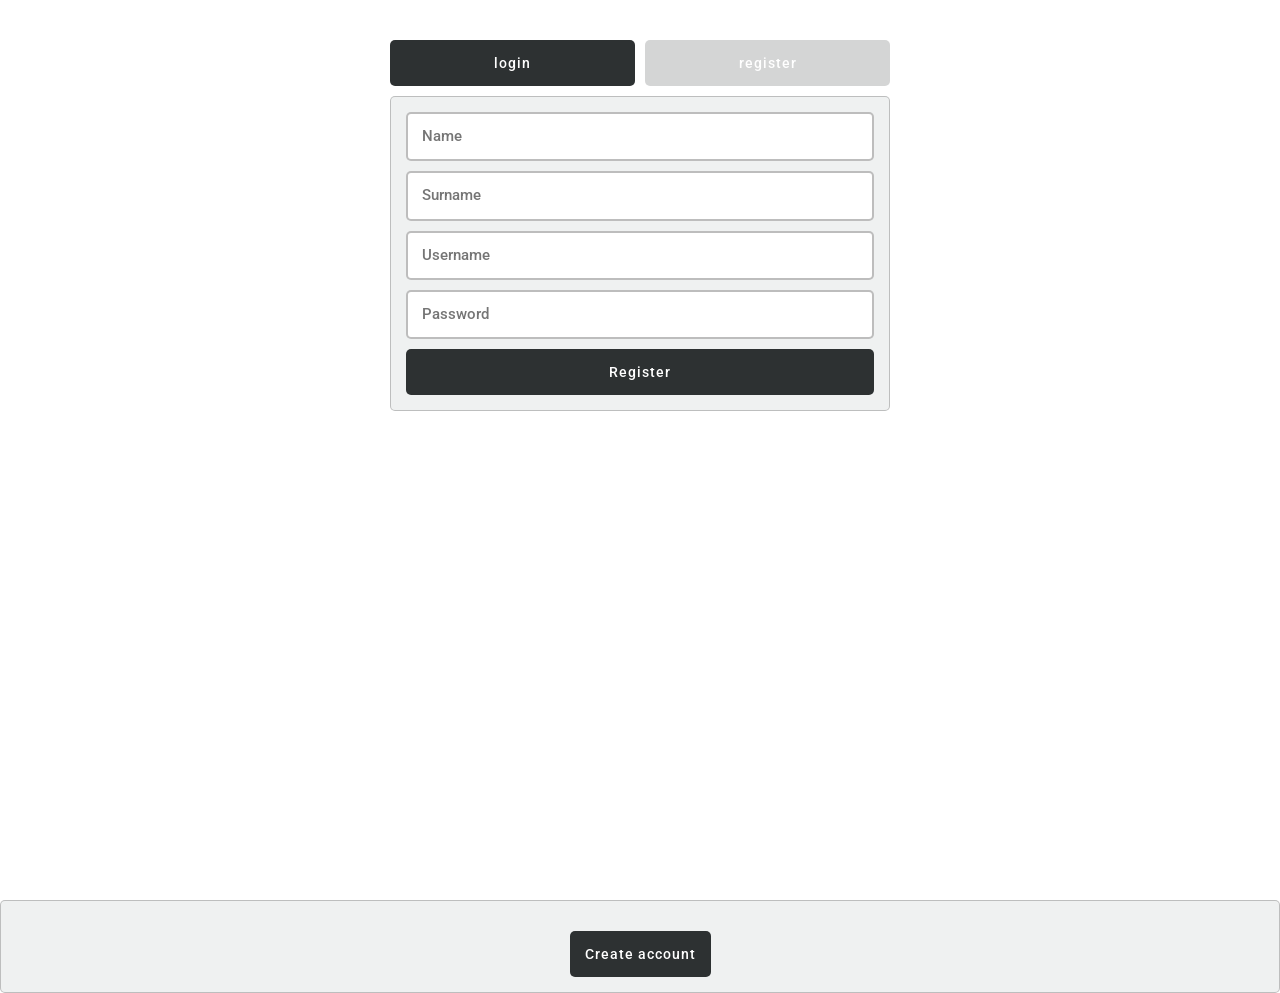
==== WalletAPI/wwwroot/index.html @ 215ca211 "Add front start" ====
<!DOCTYPE html>
<html lang="en">
  <head>
    <meta charset="UTF-8" />
    <meta name="viewport" content="width=device-width, user-scalable=no, initial-scale=1.0, maximum-scale=1.0, minimum-scale=1.0" />
    <meta http-equiv="X-UA-Compatible" content="ie=edge" />
    <link rel="stylesheet" href="./css/normalize.css" />
    <link rel="stylesheet" href="./css/style.css" />
    <title>Document</title>
  </head>
  <body>
    <div class="container">
      <div class="form-wrapper">
        <div class="log-btns">
          <button id="log" class="btn btn-log">login</button>
          <button id="reg" class="btn btn-reg unactive">register</button>
        </div>
        <form class="register-form" id="regform">
          <input type="text" id="name" placeholder="Name" />
          <input type="text" id="surname" placeholder="Surname" />
          <input type="text" id="user_name" placeholder="Username" />
          <input type="password" id="password" placeholder="Password" />
          <input type="submit" value="Register" id="submit" />
        </form>
        <form class="login-form unactive" id="logform">
          <input type="text" id="user_name_login" placeholder="Username" />
          <input type="password" id="password_login" placeholder="Password" />
          <input type="submit" value="Login" id="submit_login" />
        </form>
      </div>
    </div>

    <div class="accounts-wrapper hidden">
      <div class="account-list"></div>
      <button class="add">Create account</button>
    </div>
  
  <div class="modal">
    <span class="close">x</span>
    <form class="create-account-form">
      <!--<input type="text" id="user_name_create_account" placeholder="Username"/>-->
      <input type="text" id="account_name_create_account" placeholder="Account name"/>
      <input type="number" id="balance_create_account" placeholder="Account balance"/>
      <input type="submit" value="Create" id="submit_create_account"/>
    </form>
  </div>
  
  </body>
  <script src="https://code.jquery.com/jquery-3.6.3.min.js" integrity="sha256-pvPw+upLPUjgMXY0G+8O0xUf+/Im1MZjXxxgOcBQBXU=" crossorigin="anonymous"></script>
  <script src="./js/script.js"></script>
  <!--<script src="./js/accountMenuScript.js"></script>-->
</html>
---- WalletAPI/wwwroot/css/style.css ----
@import url("https://fonts.googleapis.com/css2?family=Roboto:wght@300;400;500;700;900&display=swap");
@font-face {
  font-family: "Stem";
  font-weight: 700;
  src: url("../fonts/Stem-Bold.woff2") format("woff2");
}
:root {
  --main-font-family-main: "Stem", sans-serif;
  --color-light: #fff;
}

body {
  font-family: "Roboto", sans-serif;
  min-height: 100vh;
}

.container {
  width: 100vw;
  height: 100vh;
}

.container.hidden {
  display: none;
}

.log-btns {
  display: flex;
  grid-gap: 10px;
  margin-bottom: 10px;
}
.log-btns .btn {
  background-color: #2d3132;
  color: #fff;
  font-size: 14px;
  font-weight: 500;
  padding: 15px;
  border: none;
  border-radius: 5px;
  transition: 0.3s;
  cursor: pointer;
  letter-spacing: 1px;
  font-weight: 500;
  flex-basis: 50%;
}
.log-btns .btn.unactive {
  opacity: 0.2;
  pointer-events: none;
}

.register-form,
.login-form {
  display: flex;
  grid-gap: 10px;
  padding: 15px;
  flex-direction: column;
  border: 1px solid rgba(0, 0, 0, 0.212);
  background-color: #eff1f1;
  border-radius: 5px;
  height: 315px;
}
.register-form.unactive,
.login-form.unactive {
  display: none;
}
.register-form input[type=text],
.register-form input[type=password],
.login-form input[type=text],
.login-form input[type=password] {
  font-size: 15px;
  border-radius: 5px;
  padding: 14px;
  font-weight: 500;
  border: 2px solid rgba(128, 128, 128, 0.521);
  outline: none;
}
.register-form input[type=submit],
.login-form input[type=submit] {
  background-color: #2d3132;
  color: #fff;
  font-size: 14px;
  font-weight: 500;
  padding: 15px;
  border: none;
  border-radius: 5px;
  transition: 0.3s;
  cursor: pointer;
  letter-spacing: 1px;
  font-weight: 500;
  margin-top: auto;
}
.register-form input[type=submit]:hover,
.login-form input[type=submit]:hover {
  opacity: 0.7;
}

.form-wrapper {
  padding-top: 40px;
  margin: auto;
  width: 100%;
  max-width: 500px;
  height: 100%;
  position: relative;
}/*# sourceMappingURL=style.css.map */

.accounts-wrapper {
  display: flex;
  flex-direction: column;
  grid-gap: 15px;
  padding: 15px;
  border: 1px solid rgba(0, 0, 0, 0.212);
  background-color: #eff1f1;
  border-radius: 5px;
}

.account-list.hidden {
  display: none;
}

.account {
  display: flex;
  grid-gap: 30px;
  align-items: center;
  background-color: #fff;
  border-radius: 5px;
  padding: 15px;
}

.add,
.choose-button {
  margin-left: auto;
  background-color: #2d3132;
  color: #fff;
  font-size: 14px;
  font-weight: 500;
  padding: 15px;
  border: none;
  border-radius: 5px;
  transition: 0.3s;
  cursor: pointer;
  letter-spacing: 1px;
  font-weight: 500;
  
}

.add {
  margin: 0 auto;
}

.delete-button {
  background-color: #d20e0e;
  color: #fff;
  font-size: 14px;
  font-weight: 500;
  padding: 15px;
  border: none;
  border-radius: 5px;
  transition: 0.3s;
  cursor: pointer;
  letter-spacing: 1px;
  font-weight: 500;
}


.account-name {
  font-size: 20px;
}

.account-balance {
  font-size: 20px;
}

.modal {
  display: flex;
  align-items: center;
  justify-content: center;
  position: fixed;
  background-color: RGBA(0,0,0,0.48);
  width: 100vw;
  height: 100vh;
  top: 0;
  left: 0;
}

.close {
  color: white;
  background-color: black;
  width: 20px;
  height: 20px;
  display: flex;
  justify-content: center;
  align-items: center;
  border-radius: 50%;
  top: 20px;
  right: 20px;
  position: fixed;
  font-size: 20px;
  cursor: pointer;
}

.create-account-form {
  display: flex;
  flex-direction: column;
  grid-gap: 10px;
  background-color: white;
}
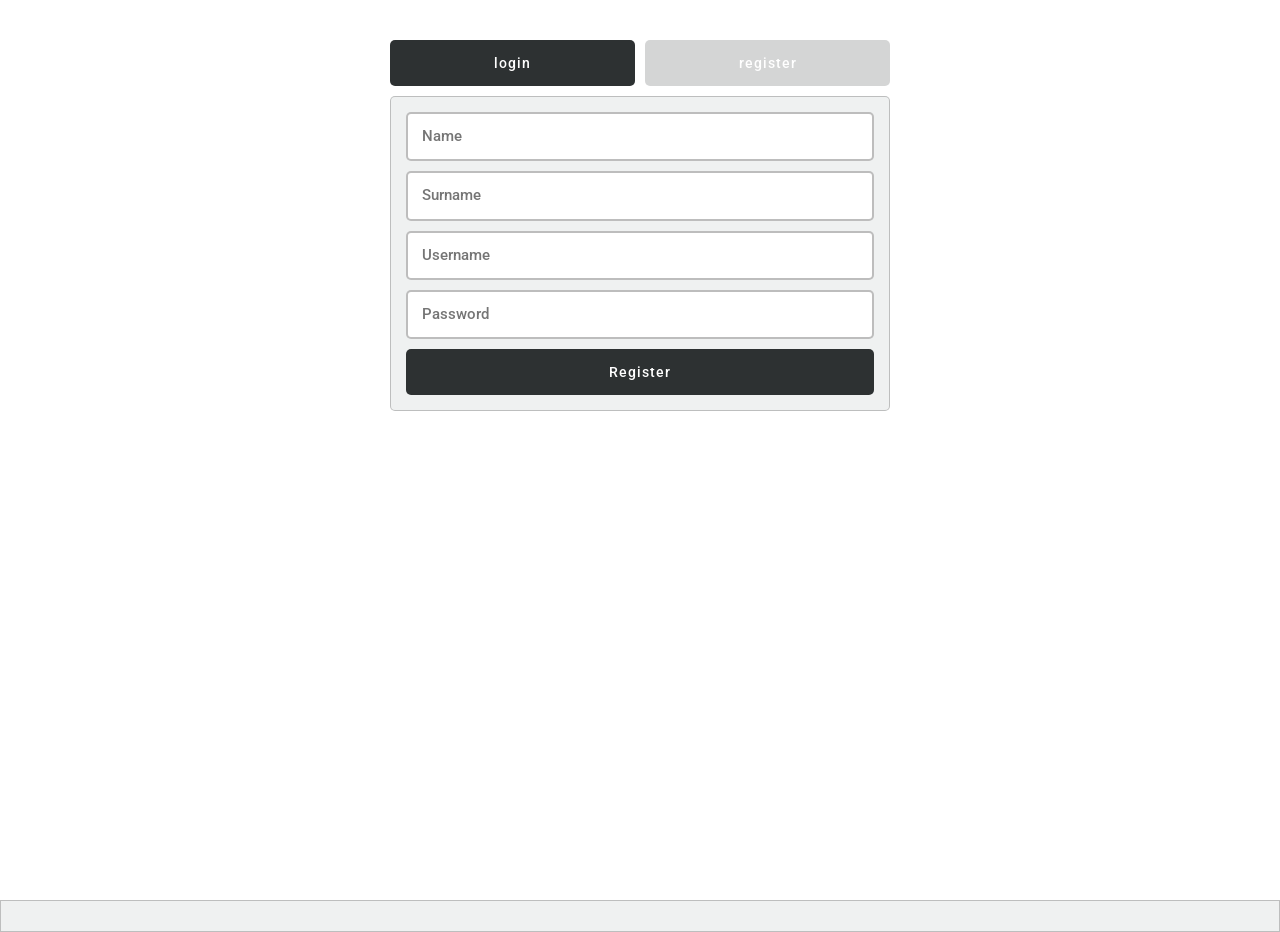
==== commit ae3e37dc: "Initial commit" ====
--- a/WalletAPI/wwwroot/index.html
+++ b/WalletAPI/wwwroot/index.html
@@ -1,52 +1,201 @@
 <!DOCTYPE html>
 <html lang="en">
-  <head>
-    <meta charset="UTF-8" />
-    <meta name="viewport" content="width=device-width, user-scalable=no, initial-scale=1.0, maximum-scale=1.0, minimum-scale=1.0" />
-    <meta http-equiv="X-UA-Compatible" content="ie=edge" />
-    <link rel="stylesheet" href="./css/normalize.css" />
-    <link rel="stylesheet" href="./css/style.css" />
-    <title>Document</title>
-  </head>
-  <body>
-    <div class="container">
-      <div class="form-wrapper">
-        <div class="log-btns">
-          <button id="log" class="btn btn-log">login</button>
-          <button id="reg" class="btn btn-reg unactive">register</button>
-        </div>
-        <form class="register-form" id="regform">
-          <input type="text" id="name" placeholder="Name" />
-          <input type="text" id="surname" placeholder="Surname" />
-          <input type="text" id="user_name" placeholder="Username" />
-          <input type="password" id="password" placeholder="Password" />
-          <input type="submit" value="Register" id="submit" />
-        </form>
-        <form class="login-form unactive" id="logform">
-          <input type="text" id="user_name_login" placeholder="Username" />
-          <input type="password" id="password_login" placeholder="Password" />
-          <input type="submit" value="Login" id="submit_login" />
-        </form>
-      </div>
+<head>
+  <meta charset="UTF-8" />
+  <meta name="viewport" content="width=device-width, user-scalable=no, initial-scale=1.0, maximum-scale=1.0, minimum-scale=1.0" />
+  <meta http-equiv="X-UA-Compatible" content="ie=edge" />
+  <link rel="stylesheet" href="./css/normalize.css" />
+  <link rel="stylesheet" href="./css/style.css" />
+  <title>Document</title>
+</head>
+<body>
+<div class="container">
+  <div class="form-wrapper">
+    <div class="log-btns">
+      <button id="log" class="btn btn-log">login</button>
+      <button id="reg" class="btn btn-reg unactive">register</button>
     </div>
-
-    <div class="accounts-wrapper hidden">
-      <div class="account-list"></div>
-      <button class="add">Create account</button>
+    <form class="register-form" id="regform">
+      <input type="text" id="name" placeholder="Name" />
+      <input type="text" id="surname" placeholder="Surname" />
+      <input type="text" id="user_name" placeholder="Username" />
+      <input type="password" id="password" placeholder="Password" />
+      <input type="submit" value="Register" id="submit" />
+    </form>
+    <form class="login-form unactive" id="logform">
+      <input type="text" id="user_name_login" placeholder="Username" />
+      <input type="password" id="password_login" placeholder="Password" />
+      <input type="submit" value="Login" id="submit_login" />
+    </form>
+  </div>
+</div>
+
+<div class="accounts-wrapper">
+  <div class="account-list"></div>
+  <button class="add hidden">Create account</button>
+  <button class="logout hidden">Logout</button>
+</div>
+
+<div class="modal">
+  <span class="close">x</span>
+  <form class="create-account-form">
+    <!--<input type="text" id="user_name_create_account" placeholder="Username"/>-->
+    <input type="text" id="account_name_create_account" placeholder="Account name"/>
+    <input type="number" id="balance_create_account" placeholder="Account balance"/>
+    <input type="submit" value="Create" id="submit_create_account"/>
+  </form>
+</div>
+
+<div class="profile-info hidden">
+  <!--<div class="profile-user-name">User name:<span class="user-name-text">Text</span></div>
+  <div class="profile-account-name">Account name:<span class="account-name-text">Text</span></div>
+  <div class="profile-balance">Balance:<span class="balance-number">1000</span> </div>-->
+</div>
+
+<div class="manage-buttons-wrapper hidden">
+  <button id="expense-statement-button">Create expense statement</button>
+  <button id="income-statement-button">Create income statement</button>
+  <button id="expense-category-button">Create expense category</button>
+  <button id="expense-category-delete-button" class="red">Delete expense category</button>
+  <button id="income-category-button">Create income category</button>
+  <button id="income-category-delete-button" class="red">Delete income category</button>
+  <button id="transfer-balance-button">Transfer balance</button>
+  <button id="balance-history-button">Payment history</button>
+  <button id="back-to-accounts-button">Back</button>
+</div>
+
+<div class="modal-create-income-statement">
+  <span class="close">x</span>
+  <form class="create-account-form">
+    <select id="create-income-statement-select"></select>
+    <input type="number" id="amount-create-income-statement" placeholder="Amount"/>
+    <input type="submit" value="Create" id="submit_create_income_statement"/>
+  </form>
+</div>
+
+<div class="modal-create-expense-statement">
+  <span class="close">x</span>
+  <form class="create-account-form">
+    <select id="create-expense-statement-select"></select>
+    <input type="number" id="amount-create-expense-statement" placeholder="Amount"/>
+    <input type="submit" value="Create" id="submit_create_expense_statement"/>
+  </form>
+</div>
+
+<div class="modal-create-income-category">
+  <span class="close">x</span>
+  <form class="create-account-form">
+    <!--<input type="text" id="user_name_create_account" placeholder="Username"/>-->
+    <input type="text" id="category-create-income-category" placeholder="Category name"/>
+    <!--<input type="number" id="balance_create_account" placeholder="Account balance"/>-->
+    <input type="submit" value="Create" id="submit_create_income_category"/>
+  </form>
+</div>
+
+<div class="modal-create-expense-category">
+  <span class="close">x</span>
+  <form class="create-account-form">
+    <!--<input type="text" id="user_name_create_account" placeholder="Username"/>-->
+    <input type="text" id="category-create-expense-category" placeholder="Category name"/>
+    <!--<input type="number" id="balance_create_account" placeholder="Account balance"/>-->
+    <input type="submit" value="Create" id="submit_create_expense_category"/>
+  </form>
+</div>
+
+<div class="modal-delete-income-category">
+  <span class="close">x</span>
+  <form class="create-account-form">
+    <select id="delete-income-category-select"></select>
+    <!--<input type="text" id="category-delete-income-category" placeholder="Category name"/>-->
+    <input type="submit" value="Delete" id="submit_delete_income_category" class="red"/>
+  </form>
+</div>
+
+<div class="modal-delete-expense-category">
+  <span class="close">x</span>
+  <form class="create-account-form">
+    <select id="delete-expense-category-select"></select>
+    <!--<input type="text" id="category-delete-expense-category" placeholder="Category name"/>-->
+    <input type="submit" value="Delete" id="submit_delete_expense_category" class="red"/>
+  </form>
+</div>
+
+<div class="modal-transfer-balance">
+  <span class="close">x</span>
+  <form class="create-account-form">
+    <select id="transfer-balance-select"></select>
+    <input type="number" id="amount-transfer-balance" placeholder="Amount"/>
+    <input type="submit" value="Transfer" id="submit_transfer-balance"/>
+  </form>
+</div>
+
+<div class="history-buttons-wrapper hidden">
+  <button id="spent-amount-history-button">Spent amount</button>
+  <button id="income-amount-history-button">Income amount</button>
+  <button id="expense-statements-history-button">Expense statements</button>
+  <button id="income-statements-history-button">Income statements</button>
+  <button id="back-to-account-operations-button">Back</button>
+</div>
+
+<div class="modal-spent-amount-history">
+  <span class="close">x</span>
+  <form class="create-account-form">
+    <select id="spent-amount-select"><option>No category</option></select>
+    <input type="submit" value="Get spent amount" id="submit_spent-amount-history"/>
+  </form>
+</div>
+
+<div class="modal-income-amount-history">
+  <span class="close">x</span>
+  <form class="create-account-form">
+    <select id="income-amount-history-select"></select>
+    <input type="submit" value="Get income amount" id="submit_income-amount-history"/>
+  </form>
+</div>
+
+<div class="modal-expense-statements-history">
+  <span class="close">x</span>
+  <form class="create-account-form">
+    <select id="expense-statements-history-select"></select>
+    <input type="submit" value="Get expense statements" id="submit_expense-statements-history"/>
+  </form>
+</div>
+
+<div class="modal-income-statements-history">
+  <span class="close">x</span>
+  <form class="create-account-form">
+    <select id="income-statements-history-select"></select>
+    <input type="submit" value="Get income statements" id="submit_income-statements-history"/>
+  </form>
+</div>
+
+<div class="statements-wrapper hidden">
+  <div class="statement-list hidden">
+    <div class="statement">
+      <!--<p class="statement-date">Date</p>
+      <p class="statement-amount">Amount:<span class="statement-amount-number">100</span></p>
+      <p class="statement-category">Category</p>-->
     </div>
-  
-  <div class="modal">
-    <span class="close">x</span>
-    <form class="create-account-form">
-      <!--<input type="text" id="user_name_create_account" placeholder="Username"/>-->
-      <input type="text" id="account_name_create_account" placeholder="Account name"/>
-      <input type="number" id="balance_create_account" placeholder="Account balance"/>
-      <input type="submit" value="Create" id="submit_create_account"/>
-    </form>
-  </div>
-  
-  </body>
-  <script src="https://code.jquery.com/jquery-3.6.3.min.js" integrity="sha256-pvPw+upLPUjgMXY0G+8O0xUf+/Im1MZjXxxgOcBQBXU=" crossorigin="anonymous"></script>
-  <script src="./js/script.js"></script>
-  <!--<script src="./js/accountMenuScript.js"></script>-->
+  </div>
+  <button id="back-to-payment-history-button">Back</button>
+</div>
+
+<div class="modal-income-amount-amount">
+  <span class="close">x</span>
+  <div class="create-account-form">
+    <p>You have earned:<span class="earned-num"></span></p>
+  </div>
+</div>
+
+<div class="modal-spent-amount-amount">
+  <span class="close">x</span>
+  <div class="create-account-form">
+    <p>You have spent:<span class="spent-num"></span></p>
+  </div>
+</div>
+
+</body>
+<script src="https://code.jquery.com/jquery-3.6.3.min.js" integrity="sha256-pvPw+upLPUjgMXY0G+8O0xUf+/Im1MZjXxxgOcBQBXU=" crossorigin="anonymous"></script>
+<script src="./js/script.js"></script>
+<!--<script src="./js/accountMenuScript.js"></script>-->
 </html>
--- a/WalletAPI/wwwroot/css/style.css
+++ b/WalletAPI/wwwroot/css/style.css
@@ -109,7 +109,10 @@
   padding: 15px;
   border: 1px solid rgba(0, 0, 0, 0.212);
   background-color: #eff1f1;
-  border-radius: 5px;
+}
+
+.accounts-wrapper.hidden {
+  display: none;
 }
 
 .account-list.hidden {
@@ -123,10 +126,13 @@
   background-color: #fff;
   border-radius: 5px;
   padding: 15px;
+  max-width: 1000px;
+  margin: 0 auto 10px auto;
 }
 
 .add,
-.choose-button {
+.choose-button,
+.logout {
   margin-left: auto;
   background-color: #2d3132;
   color: #fff;
@@ -139,13 +145,25 @@
   cursor: pointer;
   letter-spacing: 1px;
   font-weight: 500;
-  
+
 }
 
 .add {
   margin: 0 auto;
 }
 
+.logout {
+  margin: 0 auto;
+}
+
+.add.hidden{
+  display: none;
+}
+
+.logout.hidden{
+  display: none;
+}
+
 .delete-button {
   background-color: #d20e0e;
   color: #fff;
@@ -169,7 +187,20 @@
   font-size: 20px;
 }
 
-.modal {
+.modal,
+.modal-create-income-category,
+.modal-create-expense-category,
+.modal-delete-expense-category,
+.modal-delete-income-category,
+.modal-create-income-statement,
+.modal-create-expense-statement,
+.modal-spent-amount-history,
+.modal-income-amount-history,
+.modal-expense-statements-history,
+.modal-income-statements-history,
+.modal-transfer-balance,
+.modal-income-amount-amount,
+.modal-spent-amount-amount {
   display: flex;
   align-items: center;
   justify-content: center;
@@ -202,4 +233,194 @@
   flex-direction: column;
   grid-gap: 10px;
   background-color: white;
-}+}
+
+.profile-info {
+  display: flex;
+  flex-direction: column;
+  padding: 15px;
+  border-radius: 15px;
+  margin: 0 auto;
+  grid-gap: 10px;
+  justify-content: center;
+  border: 1px solid rgba(0, 0, 0, 0.212);
+  background-color: #eff1f1;
+}
+
+.profile-info.hidden {
+  display: none;
+}
+
+.profile-user-name,
+.profile-account-name,
+.profile-balance {
+  padding: 10px;
+  font-size: 20px;
+  border-radius: 15px;
+  font-weight: 700;
+  text-align: center;
+  max-width: 500px;
+  margin: 0 auto;
+  display: flex;
+  grid-gap: 10px;
+}
+
+.profile-user-name span,
+.profile-account-name span,
+.profile-balance span {
+  text-decoration: underline;
+  font-weight: 400;
+  font-style: italic;
+}
+
+.manage-buttons-wrapper {
+  display: flex;
+  flex-direction: column;
+  grid-gap: 15px;
+  align-items: center;
+  margin-top: 30px;
+}
+
+.manage-buttons-wrapper.hidden {
+  display: none;
+}
+
+.manage-buttons-wrapper button{
+  background-color: #2d3132;
+  color: #fff;
+  font-size: 14px;
+  font-weight: 500;
+  padding: 15px;
+  border: none;
+  border-radius: 15px;
+  transition: 0.3s;
+  cursor: pointer;
+  letter-spacing: 1px;
+  font-weight: 500;
+  width: 450px;
+}
+
+.manage-buttons-wrapper button.red{
+  background-color: #d20e0e;
+}
+
+.modal-delete-income-category input[type='submit'].red{
+  background-color: #d20e0e;
+}
+
+.modal-delete-expense-category input[type='submit'].red{
+  background-color: #d20e0e;
+}
+
+.create-account-form {
+  border-radius: 10px;
+  display: flex;
+  flex-direction: column;
+  grid-gap: 15px;
+  padding: 15px;
+  border: 1px solid rgba(0, 0, 0, 0.212);
+  background-color: #eff1f1;
+}
+
+.create-account-form input {
+  border-radius: 10px;
+  padding: 10px;
+  font-size: 18px;
+  background-color: white;
+  border: 1px solid rgba(0, 0, 0, 0.1);
+}
+
+.create-account-form input[type='submit'] {
+  background-color: #2d3132;
+  color: #fff;
+  font-size: 14px;
+  font-weight: 500;
+  padding: 15px;
+  border: none;
+  border-radius: 15px;
+  transition: 0.3s;
+  cursor: pointer;
+  letter-spacing: 1px;
+  font-weight: 500;
+}
+
+.history-buttons-wrapper {
+  display: flex;
+  flex-direction: column;
+  grid-gap: 15px;
+  align-items: center;
+  margin-top: 30px;
+}
+
+.history-buttons-wrapper button {
+  background-color: #2d3132;
+  color: #fff;
+  font-size: 14px;
+  font-weight: 500;
+  padding: 15px;
+  border: none;
+  border-radius: 15px;
+  transition: 0.3s;
+  cursor: pointer;
+  letter-spacing: 1px;
+  font-weight: 500;
+  width: 450px;
+}
+
+.history-buttons-wrapper.hidden {
+  display: none;
+}
+
+.statements-wrapper {
+  display: flex;
+  flex-direction: column;
+  grid-gap: 15px;
+  padding: 15px;
+  border: 1px solid rgba(0, 0, 0, 0.212);
+  background-color: #eff1f1;
+  align-items: center;
+}
+
+.statements-wrapper.hidden {
+  display: none;
+}
+
+.statement-list.hidden {
+  display: none;
+}
+
+.statement {
+  display: flex;
+  grid-gap: 30px;
+  align-items: center;
+  background-color: #fff;
+  border-radius: 5px;
+  padding: 15px;
+  max-width: 1000px;
+  margin: 0 auto 10px auto;
+}
+
+.statements-wrapper.hidden {
+  display: none;
+}
+
+.statements-wrapper button {
+  background-color: #2d3132;
+  color: #fff;
+  font-size: 14px;
+  font-weight: 500;
+  padding: 15px;
+  border: none;
+  border-radius: 15px;
+  transition: 0.3s;
+  cursor: pointer;
+  letter-spacing: 1px;
+  font-weight: 500;
+  width: 450px;
+}
+
+.earned-num,
+.spent-num {
+  display: inline-block;
+  margin-left: 2px;
+}
